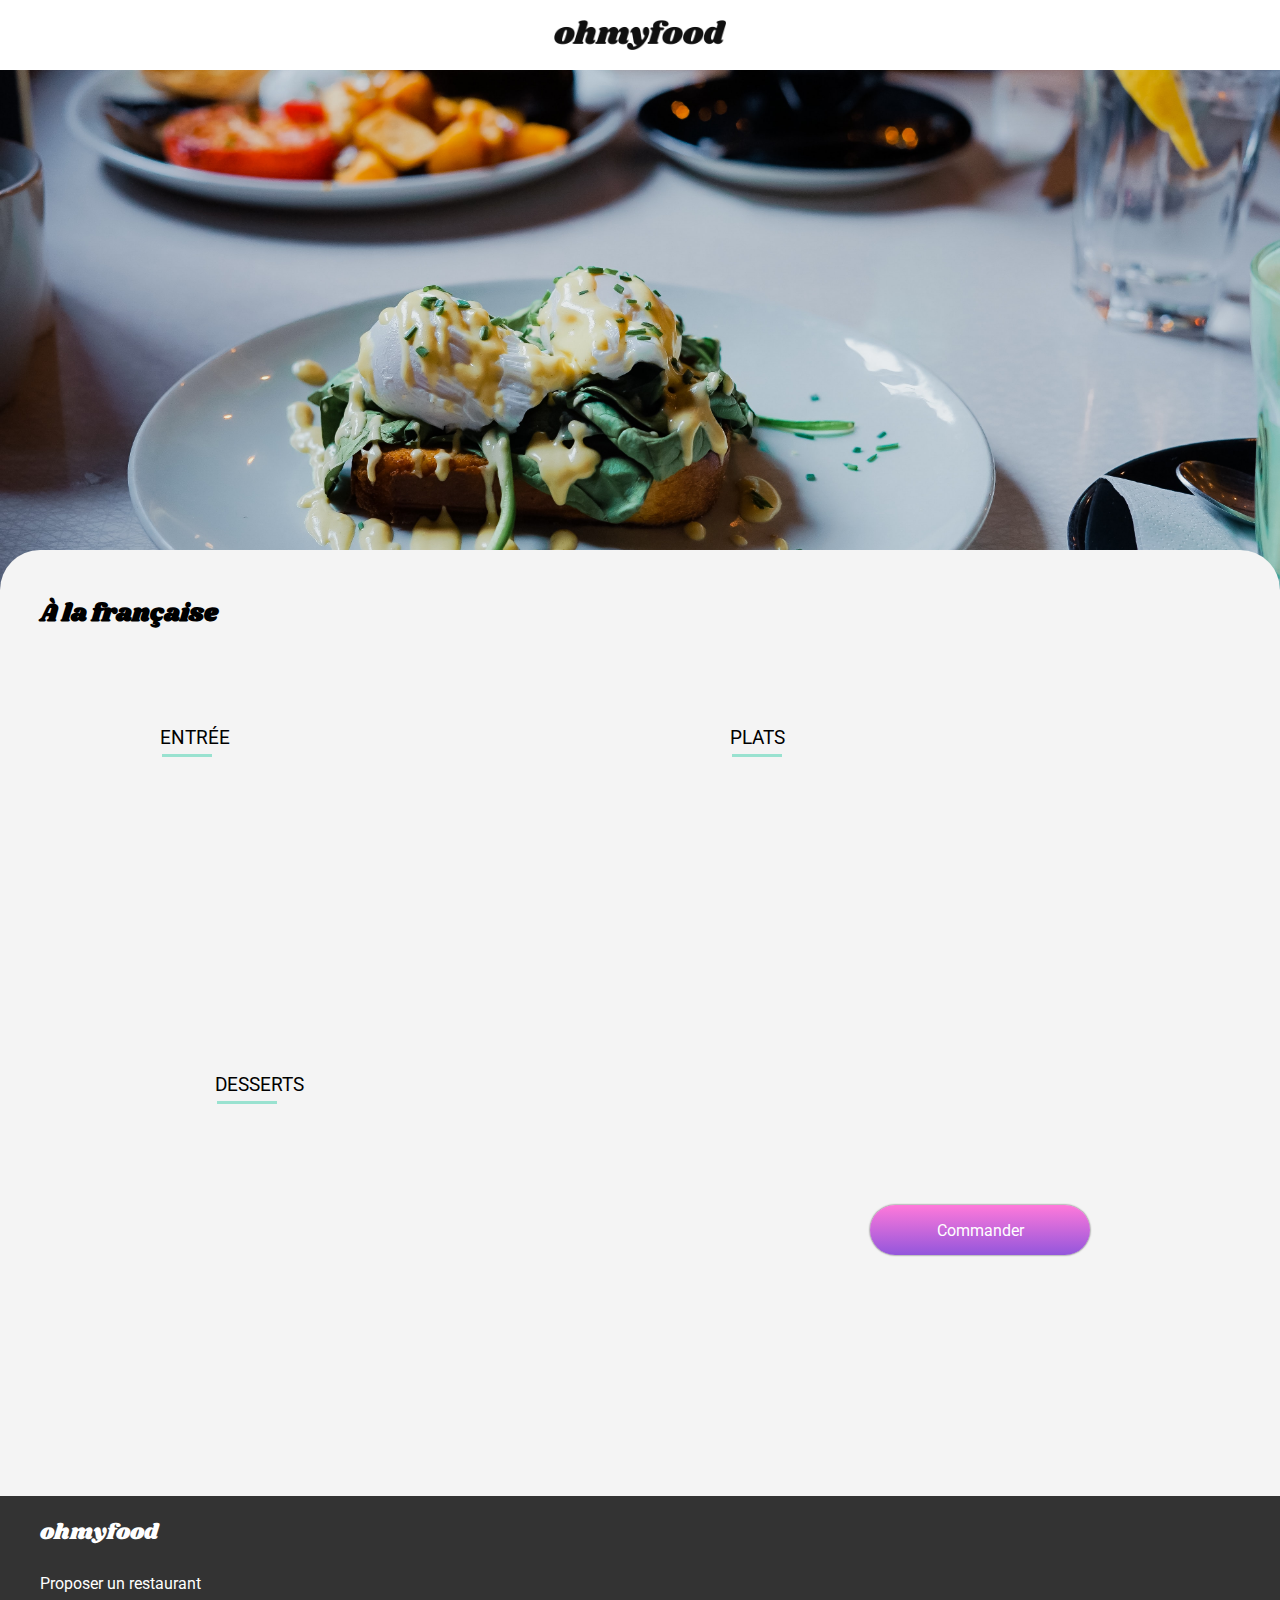
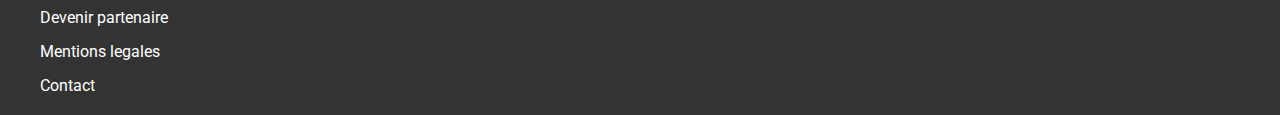
==== alafrancaise.html @ bbd04b43 "ajout  des dossiers" ====
<!DOCTYPE html>
<html lang="en">
<head>
    <meta charset="UTF-8">
    <meta http-equiv="X-UA-Compatible" content="IE=edge">
    <meta name="viewport" content="width=device-width, initial-scale=1.0">
    <title>A la francaise</title>
    <link
    rel="stylesheet"
    href="https://site-assets.fontawesome.com/releases/v6.1.1/css/all.css">
    <link rel="stylesheet" href="sass/style.css">

    <link rel="preconnect" href="https://fonts.googleapis.com">
    <link rel="preconnect" href="https://fonts.gstatic.com" crossorigin>
    <link href="https://fonts.googleapis.com/css2?family=Shrikhand&display=swap" rel="stylesheet">
    <link href="https://fonts.googleapis.com/css2?family=Roboto:wght@300;400;500&display=swap" rel="stylesheet">
</head>
<body>

    <header>

        <div class="back-logo">
            <div class="back">
                <a href="index.html">
                    <i class="fa-solid fa-arrow-left"></i>
                </a>
            </div>
            <div class="logo-menu1">
                <img src="images/logo/ohmyfood.png" alt="logo du site">
            </div>
        </div>
    </header>

    
    <main>
        
        <div class="image-table">
            <img src="images/restaurants/alafrancaise.jpg" alt="carte menu à la française">
        </div>
        <section class="gastronomie"> <!--Gde section-->
            
            <div class="titre-icone">
                <h2>À la française</h2>
                <div class="container-heart">
                    <i class="coeurvide fa-light fa-heart"></i>
                    <i class=" coeurplein fa-solid fa-heart heart"></i>
                </div>
            </div>
            <div class="gastronomie-carte">
                   <!--ENTREE-->
                    <div class="entrees">
                            <div class="titre-underline">
                                <h3>Entrée</h3></div>
                            <div class="entrees-choix valid slidtop">
                                <div class="description-detail">
                                    <h4>Tartare de poulpe acidulé</h4>
                                    <p>Au zests d'orange</p>
                                </div>
                                <div class="prix-check">
                                    <p class="prix">25€</p>
                                    <div class="check">
                                       <i class="fa-solid fa-circle-check check-rotation"></i>
                                    </div>
                                </div>
                            </div> 

                            <div class="entrees-choix valid slidtop">
                                <div class="description-detail">
                                    <h4>Velouté de légumes d'antan</h4>
                                    <p>Carotte, panais, topinambour</p>
                                </div>
                                <div class="prix-check">
                                    <p class="prix">35€</p>
                                    <div class="check">
                                       <i class="fa-solid fa-circle-check check-rotation"></i>
                                    </div>
                                </div>
                            </div> 
        
                            <div class="entrees-choix valid slidtop">
                                <div class="description-detail">
                                    <h4>Soupe à l'oignon</h4>
                                    <p>Revisitée</p>
                                </div>
                                <div class="prix-check">
                                    <p class="prix">20€</p>
                                    <div class="check">
                                       <i class="fa-solid fa-circle-check check-rotation"></i>
                                    </div>
                                </div>
                            </div> 
                        </div>

                    <div class="plats">
                                <div class="titre-underline">
                                <h3>Plats</h3></div>
                                <div class="plats-choix valid slidtop1">
                                    <div class="description-detail">
                                        <h4>Coquilles Saint-Jacques</h4>
                                        <p>Accomppagnées d'une purée de panais</p>
                                    </div>
                                    <div class="prix-check">
                                        <p class="prix">40€</p>
                                        <div class="check">
                                           <i class="fa-solid fa-circle-check check-rotation"></i>
                                        </div>
                                    </div>
                                </div> 

                                <div class="plats-choix valid slidtop1">
                                    <div class="description-detail">
                                        <h4>Magret de canard</h4>
                                        <p>Et parmentier de pommes de terre</p>
                                    </div>
                                    <div class="prix-check">
                                        <p class="prix">35€</p>
                                        <div class="check">
                                           <i class="fa-solid fa-circle-check check-rotation"></i>
                                        </div>
                                    </div>
                                </div> 

                                <div class="plats-choix valid slidtop1">
                                    <div class="description-detail">
                                        <h4>Pigeonneau d'Ile-et-Vilaine</h4>
                                        <p>Sur son lit de gnocchis aux légumes</p>
                                    </div>
                                    <div class="prix-check">
                                        <p class="prix">44€</p>
                                        <div class="check">
                                           <i class="fa-solid fa-circle-check check-rotation"></i>
                                        </div>
                                    </div>
                                </div>
                            </div>

                <div class="desserts ">
                                <div class="titre-underline3">
                                <h3>Desserts</h3></div>
                                <div class="desserts-choix valid slidtop2">
                                    <div class="description-detail">
                                        <h4>Pétales de violettes glacés</h4>
                                        <p>Et purée de noisettes</p>
                                    </div>
                                    <div class="prix-check">
                                        <p class="prix">18€</p>
                                        <div class="check">
                                           <i class="fa-solid fa-circle-check check-rotation"></i>
                                        </div>
                                    </div>
                                </div> 

                     <div class="desserts-choix valid slidtop2">
                                <div class="description-detail">
                                    <h4>Fondant au chocolat</h4>
                                    <p>Revisité</p>
                                </div>
                                <div class="prix-check">
                                    <p class="prix">22€</p>
                                    <div class="check">
                                       <i class="fa-solid fa-circle-check check-rotation"></i>
                                    </div>
                                </div>
                            </div> 

                            <div class="desserts-choix valid slidtop2">
                                <div class="description-detail">
                                    <h4>Millefeuille croustillant</h4>
                                    <p>Myrtilles et pâte d'amande</p>
                                </div>
                                <div class="prix-check">
                                    <p class="prix">23€</p>
                                    <div class="check">
                                       <i class="fa-solid fa-circle-check check-rotation"></i>
                                    </div>
                                </div>
                            </div> 
                     </div>
                     <div class="container-btn">
                         <button type="button">Commander</button>
                     </div>
            </div>
        </section>
</main>

    <footer>
        <div class="ohmyfood">
            <h2>ohmyfood</h2>
            <ul>
                <li><i class="fa-solid fa-utensils"></i>
                <a href="#">Proposer un restaurant</a></li>
                <li><i class="fa-solid fa-handshake-angle"></i>
                <a href="#">Devenir partenaire</a></li>
                <li><a href="#">Mentions legales</a></li>
                <li><a href="mailto:brahimac95@gmail.com">Contact</a></li>
            </ul>

        </div>
    </footer>
</body>
</html>
---- sass/style.css ----
/*Reset */
* {
  -webkit-box-sizing: border-box;
          box-sizing: border-box;
}

html, body, ul, li, h1, h2, h3, h4, p, img {
  margin: 0;
  padding: 0;
}

body {
  font-family: 'Roboto';
  font-size: 16px;
  margin: 0 auto;
}

h2 {
  font-size: 22px;
  font-family: 'Shrikhand';
}

p {
  font-family: 'Roboto', sans-serif;
}

img {
  display: block;
}

a {
  color: black;
  text-decoration: none;
}

ul {
  list-style-type: none;
}

@-webkit-keyframes apparition-menu {
  from {
    opacity: 0;
  }
  to {
    opacity: 1;
    -webkit-transform: none;
            transform: none;
  }
}

@keyframes apparition-menu {
  from {
    opacity: 0;
  }
  to {
    opacity: 1;
    -webkit-transform: none;
            transform: none;
  }
}

button {
  font-family: 'Roboto';
  cursor: pointer;
  background: -webkit-gradient(linear, left top, left bottom, from(#ff79da), to(#9356dc));
  background: linear-gradient(to bottom, #ff79da, #9356dc);
  -webkit-box-shadow: 0 0 2px #333;
          box-shadow: 0 0 2px #333;
  color: white;
  font-size: 16px;
  height: 50px;
  width: 220px;
  border-radius: 25px;
  border-style: none;
  overflow: hidden;
  margin-top: 15px;
}

button:hover {
  -webkit-box-shadow: #333 0 0 10px;
          box-shadow: #333 0 0 10px;
  opacity: 0.9;
  -webkit-transform: scale(1.02);
          transform: scale(1.02);
}

/*====LOADER===*/
.loader-container {
  display: -webkit-box;
  display: -ms-flexbox;
  display: flex;
  -webkit-box-pack: center;
      -ms-flex-pack: center;
          justify-content: center;
  -webkit-box-align: center;
      -ms-flex-align: center;
          align-items: center;
  position: fixed;
  background: #202020;
  inset: 0;
  height: 100vh;
  z-index: 100;
  opacity: 0.95;
  -webkit-animation: disappear 3s forwards;
          animation: disappear 3s forwards;
  -webkit-transform-origin: top;
          transform-origin: top;
}

.loading-spinner {
  display: block;
  position: relative;
  width: 250px;
  height: 250px;
  border-radius: 50%;
  border: 7px solid transparent;
  border-top-color: #9356DC;
  -webkit-animation: spin 2s linear infinite;
          animation: spin 2s linear infinite;
}

.loading-spinner::before, .loading-spinner::after {
  content: "";
  position: absolute;
  border-radius: 50%;
  border: 7px solid transparent;
}

.loading-spinner::before {
  top: 10px;
  left: 10px;
  right: 10px;
  bottom: 10px;
  border-top-color: #FF79DA;
  -webkit-animation: spin 1.5s linear infinite;
          animation: spin 1.5s linear infinite;
}

.loading-spinner::after {
  top: 25px;
  left: 25px;
  right: 25px;
  bottom: 25px;
  border-top-color: #99E2D0;
  -webkit-animation: spin 1.2s linear infinite;
          animation: spin 1.2s linear infinite;
}

/*====ANIMATION====*/
@-webkit-keyframes spin {
  0% {
    -webkit-transform: rotate(0deg);
            transform: rotate(0deg);
  }
  100% {
    -webkit-transform: rotate(360deg);
            transform: rotate(360deg);
  }
}
@keyframes spin {
  0% {
    -webkit-transform: rotate(0deg);
            transform: rotate(0deg);
  }
  100% {
    -webkit-transform: rotate(360deg);
            transform: rotate(360deg);
  }
}

@-webkit-keyframes disappear {
  from {
    -webkit-transform: scale(1);
            transform: scale(1);
  }
  to {
    visibility: hidden;
  }
}

@keyframes disappear {
  from {
    -webkit-transform: scale(1);
            transform: scale(1);
  }
  to {
    visibility: hidden;
  }
}

/*====CARD RESTO===*/
.restaurants {
  background: #f6f6f6;
  padding-top: 20px;
}

.restaurants a {
  text-decoration: none;
  color: black;
}

.restaurants .titre {
  margin: 20px 30px;
  font-size: 20px;
}

.restaurants .card-container {
  display: -webkit-box;
  display: -ms-flexbox;
  display: flex;
  -webkit-box-align: center;
      -ms-flex-align: center;
          align-items: center;
  -webkit-box-pack: space-evenly;
      -ms-flex-pack: space-evenly;
          justify-content: space-evenly;
  -ms-flex-flow: wrap;
      flex-flow: wrap;
  margin: 0 20px;
}

.card {
  position: relative;
  margin: 20px 0 20px 0;
  width: 530px;
  height: 290px;
  margin-top: 20px;
  -webkit-box-shadow: #333 0 0 15px;
          box-shadow: #333 0 0 15px;
  border-radius: 15px;
  background: white;
  -webkit-transition: -webkit-transform 0.6s cubic-bezier(0.18, 0.9, 0.58, 1);
  transition: -webkit-transform 0.6s cubic-bezier(0.18, 0.9, 0.58, 1);
  transition: transform 0.6s cubic-bezier(0.18, 0.9, 0.58, 1);
  transition: transform 0.6s cubic-bezier(0.18, 0.9, 0.58, 1), -webkit-transform 0.6s cubic-bezier(0.18, 0.9, 0.58, 1);
}

.card .card-image img {
  display: -webkit-box;
  display: -ms-flexbox;
  display: flex;
  -webkit-box-pack: center;
      -ms-flex-pack: center;
          justify-content: center;
  height: 190px;
  width: 100%;
  border-radius: 15px 15px 0 0;
  -o-object-fit: cover;
     object-fit: cover;
}

.card:hover {
  -webkit-transform: perspective(900px) rotateX(9deg) translateY(-6px) scale(1.02);
          transform: perspective(900px) rotateX(9deg) translateY(-6px) scale(1.02);
}

/*.card-left{
    transition: .5s;
    
    &:hover{
        transform-origin:center;
        transform:perspective(800px) rotateY(20deg);
    }
 
}*/
/*.card-right{
   transition: .3s cubic-bezier(0.18, 0.9, 0.58, 1);
   //will-change: transform;
   
    
    &:hover{
        transform: perspective(800px) rotateX(9deg) translateY(-6px);
        transform-origin:center;
      //transform: rotateX(9deg) //translateY(-6px) rotateX(9deg)//perspective(800px)  //rotateY(-20deg);
    }
}*/
.card-image--new {
  position: relative;
}

.card-image--new::after {
  width: 100px;
  height: 40px;
  content: "Nouveau";
  position: absolute;
  top: 15px;
  right: 15px;
  background: #99E2D0;
  color: #169777;
  display: -webkit-box;
  display: -ms-flexbox;
  display: flex;
  -webkit-box-pack: center;
      -ms-flex-pack: center;
          justify-content: center;
  -webkit-box-align: center;
      -ms-flex-align: center;
          align-items: center;
  border-radius: 3px;
  font-weight: 500;
}

.card-description {
  position: relative;
  font-size: 18px;
  margin: 20px 20px;
}

.card-description p {
  margin-top: 8px;
}

.container-heart {
  position: relative;
  font-size: 30px;
  cursor: pointer;
}

.container-heart i {
  position: absolute;
  right: 0;
  bottom: 18px;
}

.container-heart .coeurvide {
  opacity: 1;
}

.container-heart .coeurvide:hover {
  opacity: 0;
}

.container-heart .coeurplein {
  color: transparent;
  opacity: 0;
  background: -webkit-gradient(linear, left bottom, left top, from(#ff79da), to(#9356dc));
  background: linear-gradient(to top, #ff79da, #9356dc);
  background-clip: text;
  -webkit-background-clip: text;
  overflow: hidden;
  -webkit-transition: opacity .3s;
  transition: opacity .3s;
}

.container-heart .coeurplein:hover {
  opacity: 1;
  -webkit-animation: heartanimation .4s linear both;
          animation: heartanimation .4s linear both;
  overflow: hidden;
}

/*====ANIMATION====*/
@-webkit-keyframes heartanimation {
  0% {
    opacity: 0.25;
  }
  25% {
    opacity: 0.33;
    -webkit-transform: translateX(1.1);
  }
  50% {
    opacity: 0.5;
  }
  100% {
    opacity: 1;
  }
}
@keyframes heartanimation {
  0% {
    opacity: 0.25;
  }
  25% {
    opacity: 0.33;
    -webkit-transform: translateX(1.1);
  }
  50% {
    opacity: 0.5;
  }
  100% {
    opacity: 1;
  }
}

/*====MENUS DES RESTAURANTS====*/
.image-table {
  display: block;
}

.image-table img {
  z-index: 1;
  width: 100%;
  -o-object-fit: cover;
     object-fit: cover;
  min-height: 286px;
  height: 60vh;
  display: -webkit-box;
  display: -ms-flexbox;
  display: flex;
}

@media screen and (max-width: 900px) {
  main .image-table img {
    height: 250px;
  }
  main .gastronomie-carte {
    padding: 0 61px;
  }
}

@media all and (max-width: 768px) {
  main .image-table img {
    height: 290px;
  }
  main .titre-icone h2 {
    font-size: 22px;
  }
  main .titre-icone .container-heart {
    margin: -15px -10px;
  }
  main .gastronomie-carte {
    padding: 0;
  }
  main .gastronomie-carte h3 {
    margin-left: 5px;
  }
  main .entrees-choix, main .plats-choix, main .desserts-choix {
    width: 360px;
    margin-left: -5px;
    margin-right: 0;
  }
}

.gastronomie {
  position: relative;
  margin-top: -60px;
  border-radius: 40px 40px 0 0;
  background-color: #f4f4f4;
  padding: 30px 20px;
}

.gastronomie .titre-icone {
  position: relative;
  display: -webkit-box;
  display: -ms-flexbox;
  display: flex;
  -webkit-box-pack: justify;
      -ms-flex-pack: justify;
          justify-content: space-between;
  margin: 15px 20px;
}

.gastronomie .titre-icone h2 {
  font-size: 25px;
}

.gastronomie-carte {
  position: relative;
  display: -webkit-box;
  display: -ms-flexbox;
  display: flex;
  -ms-flex-pack: distribute;
      justify-content: space-around;
  -ms-flex-wrap: wrap;
      flex-wrap: wrap;
  margin: 20px 0;
  padding: 50px 50px;
  flex-wrap: wrap;
}

.gastronomie-carte h3 {
  position: relative;
  margin: 25px 0 0 25px;
  text-transform: uppercase;
  font-weight: 400;
}

.gastronomie-carte .titre-underline ::after {
  display: block;
  content: "";
  height: 3px;
  width: 50px;
  background-color: #99E2D0;
  position: absolute;
  bottom: 10px;
  left: 2px;
  top: 27px;
}

.titre-underline3 ::after {
  display: block;
  content: "";
  height: 3px;
  width: 60px;
  background-color: #99E2D0;
  position: absolute;
  bottom: 10px;
  left: 2px;
  top: 27px;
}

.entrees-choix, .plats-choix, .desserts-choix {
  height: auto;
  position: relative;
  width: 400px;
  height: 80px;
  padding: 10px;
  border-radius: 20px;
  -webkit-box-shadow: 0 5px 8px #c1c1c1;
          box-shadow: 0 5px 8px #c1c1c1;
  background-color: #fff;
  margin: 15px 20px;
  -webkit-transition: -webkit-transform .3s ease;
  transition: -webkit-transform .3s ease;
  transition: transform .3s ease;
  transition: transform .3s ease, -webkit-transform .3s ease;
  cursor: pointer;
  overflow: hidden;
}

.entrees-choix .description-detail h4, .plats-choix .description-detail h4, .desserts-choix .description-detail h4 {
  white-space: nowrap;
  text-overflow: ellipsis;
  overflow: hidden;
  z-index: 100;
  font-size: 19px;
}

.entrees-choix .description-detail p, .plats-choix .description-detail p, .desserts-choix .description-detail p {
  white-space: nowrap;
  text-overflow: ellipsis;
  overflow: hidden;
  font-size: 15px;
  margin-top: 10px;
  z-index: 200;
}

.entrees-choix .prix-check, .plats-choix .prix-check, .desserts-choix .prix-check {
  display: -webkit-box;
  display: -ms-flexbox;
  display: flex;
  -webkit-box-pack: justify;
      -ms-flex-pack: justify;
          justify-content: space-between;
  height: 100%;
  margin: -20px -10px 20px 0;
}

.entrees-choix .prix-check .prix, .plats-choix .prix-check .prix, .desserts-choix .prix-check .prix {
  margin: 0 20px 10px 50px;
  display: -webkit-box;
  display: -ms-flexbox;
  display: flex;
  text-align: end;
  margin-left: auto;
  margin-right: 10px;
  font-weight: bolder;
}

.entrees-choix .prix-check .check, .plats-choix .prix-check .check, .desserts-choix .prix-check .check {
  height: 80px;
  width: 80px;
  background-color: #99E2D0;
  display: -webkit-box;
  display: -ms-flexbox;
  display: flex;
  -webkit-box-pack: center;
      -ms-flex-pack: center;
          justify-content: center;
  -webkit-box-align: center;
      -ms-flex-align: center;
          align-items: center;
  border-radius: 0 13px 13px 0;
  margin-right: -80px;
  margin-top: -41px;
  -webkit-transition: .3s;
  transition: .3s;
  font-size: 30px;
  color: white;
  font-weight: bold;
  transition: .3s;
}

.container-btn {
  display: -webkit-box;
  display: -ms-flexbox;
  display: flex;
  -webkit-box-pack: center;
      -ms-flex-pack: center;
          justify-content: center;
  -webkit-box-align: center;
      -ms-flex-align: center;
          align-items: center;
  margin: 40px 0;
}

/*====Animations*/
.slidtop {
  /* Apparition des plats par groupe */
  opacity: 0;
  -webkit-transform: translateY(-20px);
          transform: translateY(-20px);
  -webkit-animation: apparition-menu 0.8s 0.3s ease-out forwards;
          animation: apparition-menu 0.8s 0.3s ease-out forwards;
}

.slidtop1 {
  opacity: 0;
  -webkit-transform: translateY(-20px);
          transform: translateY(-20px);
  -webkit-animation: apparition-menu 0.8s 0.5s ease-out forwards;
          animation: apparition-menu 0.8s 0.5s ease-out forwards;
}

.slidtop2 {
  opacity: 0;
  -webkit-transform: translateY(-20px);
          transform: translateY(-20px);
  -webkit-animation: apparition-menu 0.8s 0.6s ease-out forwards;
          animation: apparition-menu 0.8s 0.6s ease-out forwards;
}

.entrees-choix:hover, .plats-choix:hover, .desserts-choix:hover {
  -webkit-transition: .3s ease-in-out;
  transition: .3s ease-in-out;
}

.entrees-choix:hover .description-detail, .plats-choix:hover .description-detail, .desserts-choix:hover .description-detail {
  width: 60%;
  z-index: 100;
}

.entrees-choix:hover .prix-check, .plats-choix:hover .prix-check, .desserts-choix:hover .prix-check {
  z-index: 10;
  margin-right: 0;
  animation: check-move 0.5s cubic-bezier(0.25, 0.46, 0.45, 0.94) both;
  -webkit-animation: check-move 0.5s cubic-bezier(0.25, 0.46, 0.45, 0.94) both;
}

.entrees-choix:hover .prix-check .check-rotation, .plats-choix:hover .prix-check .check-rotation, .desserts-choix:hover .prix-check .check-rotation {
  animation: rotation-icone .5s ease-in-out;
  -webkit-animation: rotation-icone .5s ease-in-out;
}

/*===ANIMATIONS===*/
@-webkit-keyframes check-move {
  from {
    -webkit-transform: translateX(0);
            transform: translateX(0);
  }
  to {
    opacity: 1;
    transform: translateX(-70px);
    -webkit-transform: translateX(-70px);
  }
}
@keyframes check-move {
  from {
    -webkit-transform: translateX(0);
            transform: translateX(0);
  }
  to {
    opacity: 1;
    transform: translateX(-70px);
    -webkit-transform: translateX(-70px);
  }
}

@-webkit-keyframes rotation-icone {
  100% {
    transform: rotate(360deg);
    -webkit-transform: rotate(360deg);
  }
}

@keyframes rotation-icone {
  100% {
    transform: rotate(360deg);
    -webkit-transform: rotate(360deg);
  }
}

/*===LOGO FLECHE BACK===*/
.back-logo {
  position: relative;
}

.logo-menu1 {
  display: -webkit-box;
  display: -ms-flexbox;
  display: flex;
  -webkit-box-pack: center;
      -ms-flex-pack: center;
          justify-content: center;
  -webkit-box-align: center;
      -ms-flex-align: center;
          align-items: center;
  padding: 20px;
}

.logo-menu1 img {
  height: 30px;
}

.back {
  /* boutton retour */
  position: absolute;
  bottom: 0;
  top: 0;
  left: 20px;
  display: -webkit-box;
  display: -ms-flexbox;
  display: flex;
  -webkit-box-align: center;
      -ms-flex-align: center;
          align-items: center;
  -webkit-box-pack: center;
      -ms-flex-pack: center;
          justify-content: center;
  font-size: 30px;
  font-weight: bold;
}

.back a {
  text-decoration: none;
  color: black;
  font-weight: bolder;
}

.back a:hover {
  color: #9356DC;
}

/*====FOOTER====*/
.ohmyfood {
  display: -webkit-box;
  display: -ms-flexbox;
  display: flex;
  -webkit-box-orient: vertical;
  -webkit-box-direction: normal;
      -ms-flex-direction: column;
          flex-direction: column;
  -webkit-box-pack: center;
      -ms-flex-pack: center;
          justify-content: center;
  background: #333;
  padding-top: 10px;
  padding-bottom: 20px;
}

.ohmyfood h2 {
  color: white;
  margin: 10px 40px;
  font-weight: normal;
}

.ohmyfood ul a, .ohmyfood li {
  text-decoration: none;
  color: white;
  margin-left: 10px;
  list-style: none;
  margin-top: 15px;
}

.ohmyfood ul a a:hover, .ohmyfood li a:hover {
  color: #FF79DA;
}

.ohmyfood li {
  margin-left: 30px;
}

/*====LOGO INPUT====*/
.header-logo {
  display: -webkit-box;
  display: -ms-flexbox;
  display: flex;
  -webkit-box-pack: center;
      -ms-flex-pack: center;
          justify-content: center;
  -webkit-box-align: center;
      -ms-flex-align: center;
          align-items: center;
  margin: 20px;
}

.header-logo img {
  height: 30px;
  background: white;
}

.header-icone-input {
  display: -webkit-box;
  display: -ms-flexbox;
  display: flex;
  -webkit-box-pack: center;
      -ms-flex-pack: center;
          justify-content: center;
  -webkit-box-align: center;
      -ms-flex-align: center;
          align-items: center;
  background: #dbd9d9e7;
  height: 60px;
  -webkit-box-shadow: inset 0 1px 2px 0;
          box-shadow: inset 0 1px 2px 0;
}

.header-icone-input i {
  margin-right: 10px;
}

.header-icone-input input {
  border: none;
  background: transparent;
  font-size: 15px;
  margin-right: -60px;
  font-weight: bolder;
}

/*====PRESNETATION===*/
.presentation {
  padding: 20px 20px;
  -webkit-box-orient: vertical;
  -webkit-box-direction: normal;
      -ms-flex-flow: column wrap;
          flex-flow: column wrap;
  background: #f2f2f2;
  -ms-flex-direction: column;
      flex-direction: column;
  gap: 10px 20px;
  text-align: center;
}

.presentation p {
  margin-top: 5px;
}

.presentation h2 {
  font-family: 'Roboto';
}

@media all and (max-width: 900px) {
  .fonctionnement {
    display: -webkit-box;
    display: -ms-flexbox;
    display: flex;
    -webkit-box-pack: center;
        -ms-flex-pack: center;
            justify-content: center;
    -webkit-box-align: center;
        -ms-flex-align: center;
            align-items: center;
    -webkit-box-orient: vertical;
    -webkit-box-direction: normal;
        -ms-flex-flow: column wrap;
            flex-flow: column wrap;
  }
  .fonctionnement .icones-fonctionnements {
    -webkit-box-pack: center;
        -ms-flex-pack: center;
            justify-content: center;
    -webkit-box-align: center;
        -ms-flex-align: center;
            align-items: center;
  }
}

/*=====VERSION TABLETTE=====*/
@media all and (max-width: 768px) {
  /* =====MOBILE=====*/
  .fonctionnement h3 {
    margin-left: -150px;
    margin-bottom: 20px;
  }
}

.fonctionnement {
  display: -webkit-box;
  display: -ms-flexbox;
  display: flex;
  -webkit-box-pack: center;
      -ms-flex-pack: center;
          justify-content: center;
  -webkit-box-align: center;
      -ms-flex-align: center;
          align-items: center;
  margin: 20px 0;
  font-weight: bold;
}

.fonctionnement h3 {
  font-size: 22px;
  margin-top: 10px;
}

/*.fonctionnement h2 {
   //margin: 10px 0;
}*/
.fonctionnement .icones-fonctionnements {
  display: -webkit-box;
  display: -ms-flexbox;
  display: flex;
  -webkit-box-pack: space-evenly;
      -ms-flex-pack: space-evenly;
          justify-content: space-evenly;
  -webkit-box-align: center;
      -ms-flex-align: center;
          align-items: center;
  -ms-flex-wrap: wrap;
      flex-wrap: wrap;
}

.fonctionnement .icones-fonctionnements .icone-fonctionnement {
  position: relative;
  cursor: pointer;
  display: -webkit-box;
  display: -ms-flexbox;
  display: flex;
  -webkit-box-pack: center;
      -ms-flex-pack: center;
          justify-content: center;
  -webkit-box-align: center;
      -ms-flex-align: center;
          align-items: center;
  height: 70px;
  width: 320px;
  -webkit-box-shadow: #d7d7d7 0 0 12px;
          box-shadow: #d7d7d7 0 0 12px;
  background: #f3f3f3b9;
  border-radius: 15px;
  margin: 20px 20px;
}

.fonctionnement .icones-fonctionnements .icone-fonctionnement:hover {
  background: #9256dc59;
  -webkit-box-shadow: #333 0 0 10px;
          box-shadow: #333 0 0 10px;
  -webkit-transform: scale(1.02);
          transform: scale(1.02);
  -webkit-transition: .2s;
  transition: .2s;
}

.icones-fonctionnements .fonction {
  margin-left: 5px;
  padding: 10px 30px;
}

.icone-fonctionnement .points {
  margin-right: 2px;
}

.icone-fonctionnement .store {
  color: #9356DC;
}

.choisissez::after {
  font-weight: normal;
  content: "1";
  position: absolute;
  display: -webkit-box;
  display: -ms-flexbox;
  display: flex;
  -webkit-box-pack: center;
      -ms-flex-pack: center;
          justify-content: center;
  -webkit-box-align: center;
      -ms-flex-align: center;
          align-items: center;
  left: -10px;
  top: 25px;
  background: #9356DC;
  color: white;
  height: 22px;
  width: 22px;
  border-radius: 30px;
}

.composez::after {
  font-weight: normal;
  content: "2";
  position: absolute;
  display: -webkit-box;
  display: -ms-flexbox;
  display: flex;
  -webkit-box-pack: center;
      -ms-flex-pack: center;
          justify-content: center;
  -webkit-box-align: center;
      -ms-flex-align: center;
          align-items: center;
  left: -10px;
  top: 25px;
  bottom: 0;
  background: #9356DC;
  color: white;
  height: 22px;
  width: 22px;
  border-radius: 30px;
}

.degustez::after {
  font-weight: normal;
  content: "3";
  position: absolute;
  display: -webkit-box;
  display: -ms-flexbox;
  display: flex;
  -webkit-box-pack: center;
      -ms-flex-pack: center;
          justify-content: center;
  -webkit-box-align: center;
      -ms-flex-align: center;
          align-items: center;
  left: -10px;
  top: 25px;
  bottom: 0;
  background: #9356DC;
  color: white;
  height: 22px;
  width: 22px;
  border-radius: 30px;
}
/*# sourceMappingURL=style.css.map */
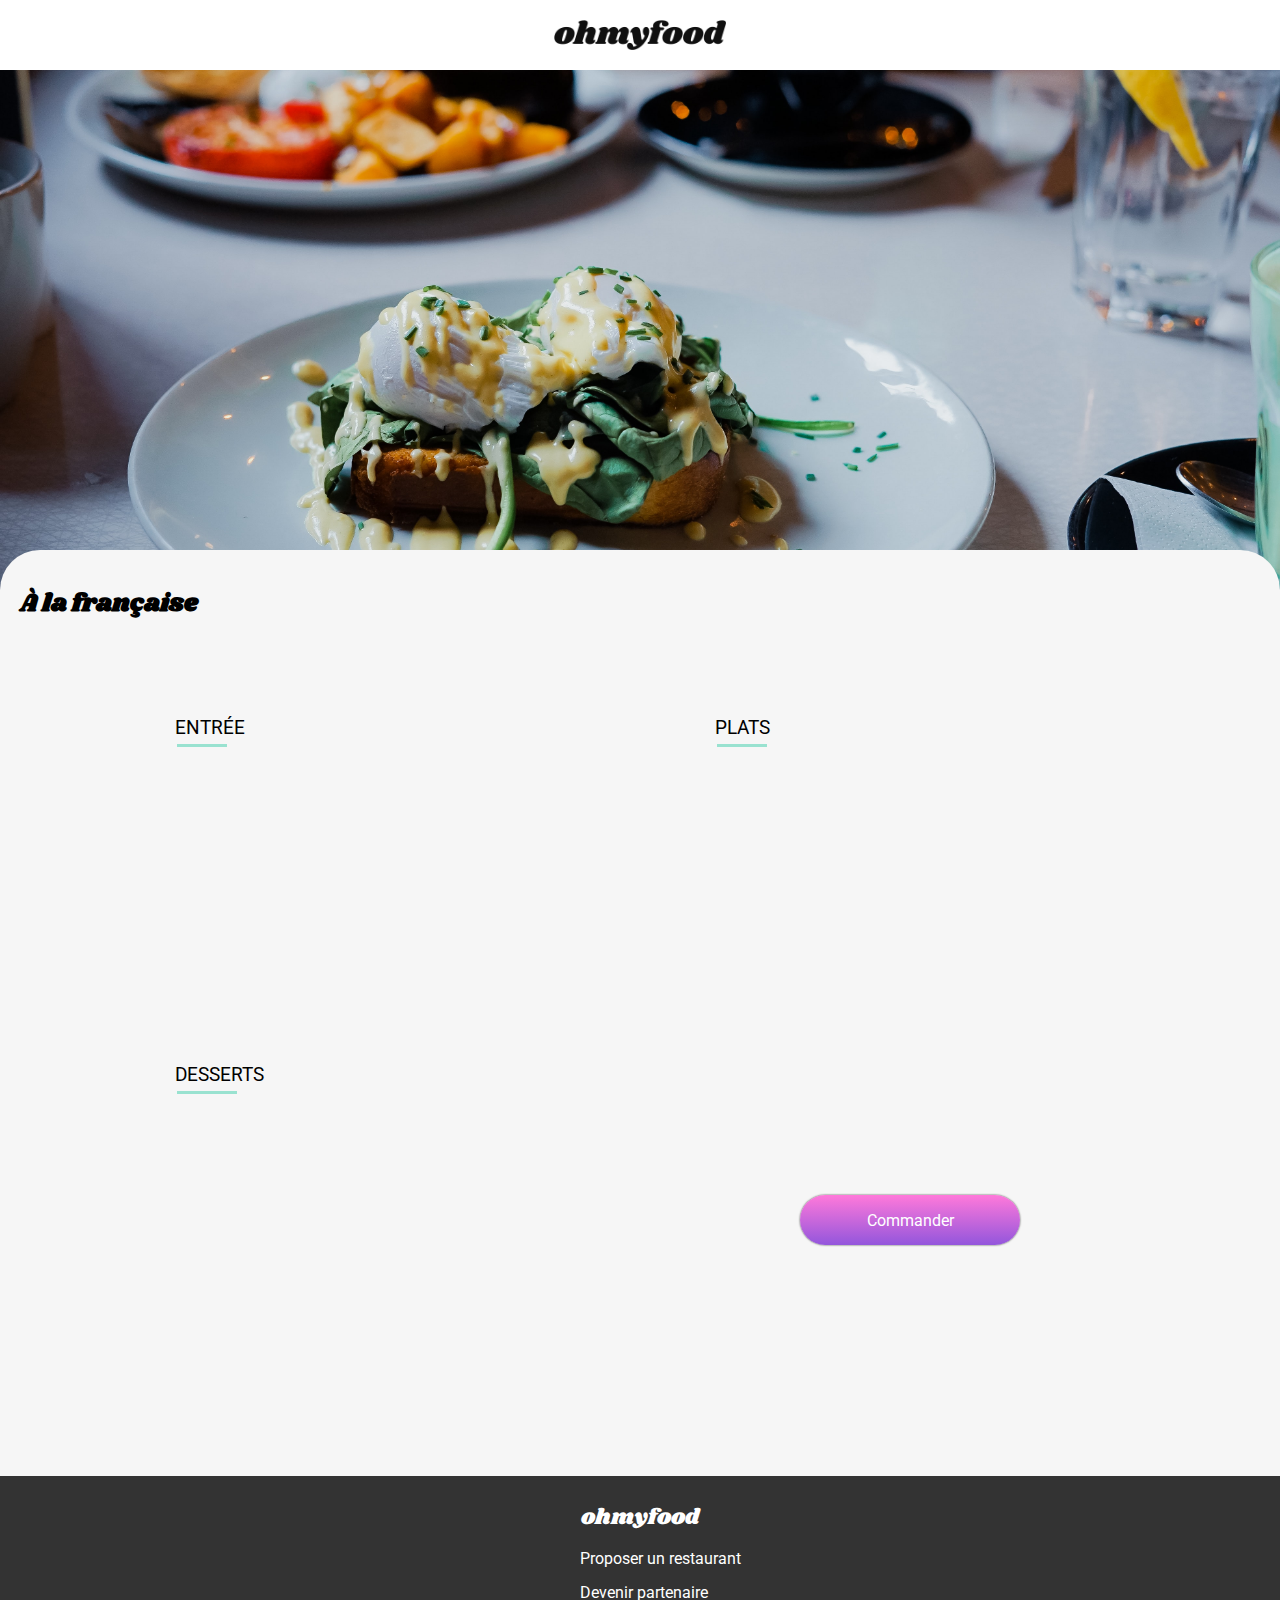
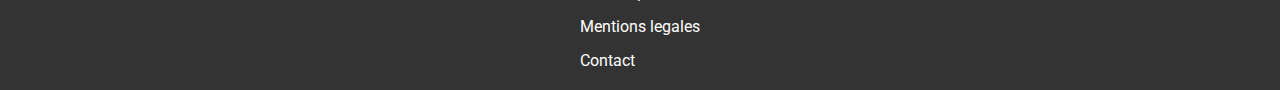
==== commit 3da6d9e0: "modification du title" ====
--- a/alafrancaise.html
+++ b/alafrancaise.html
@@ -4,7 +4,7 @@
     <meta charset="UTF-8">
     <meta http-equiv="X-UA-Compatible" content="IE=edge">
     <meta name="viewport" content="width=device-width, initial-scale=1.0">
-    <title>A la francaise</title>
+    <title>À la francaise</title>
     <link
     rel="stylesheet"
     href="https://site-assets.fontawesome.com/releases/v6.1.1/css/all.css">
--- a/sass/style.css
+++ b/sass/style.css
@@ -10,9 +10,9 @@
 }
 
 body {
+  max-width: 1600px;
   font-family: 'Roboto';
   font-size: 16px;
-  margin: 0 auto;
 }
 
 h2 {
@@ -190,6 +190,7 @@
 
 /*====CARD RESTO===*/
 .restaurants {
+  width: 100%;
   background: #f6f6f6;
   padding-top: 20px;
 }
@@ -201,7 +202,7 @@
 
 .restaurants .titre {
   margin: 20px 30px;
-  font-size: 20px;
+  font-size: 22px;
 }
 
 .restaurants .card-container {
@@ -216,7 +217,7 @@
           justify-content: space-evenly;
   -ms-flex-flow: wrap;
       flex-flow: wrap;
-  margin: 0 20px;
+  margin: 0;
 }
 
 .card {
@@ -254,26 +255,6 @@
           transform: perspective(900px) rotateX(9deg) translateY(-6px) scale(1.02);
 }
 
-/*.card-left{
-    transition: .5s;
-    
-    &:hover{
-        transform-origin:center;
-        transform:perspective(800px) rotateY(20deg);
-    }
- 
-}*/
-/*.card-right{
-   transition: .3s cubic-bezier(0.18, 0.9, 0.58, 1);
-   //will-change: transform;
-   
-    
-    &:hover{
-        transform: perspective(800px) rotateX(9deg) translateY(-6px);
-        transform-origin:center;
-      //transform: rotateX(9deg) //translateY(-6px) rotateX(9deg)//perspective(800px)  //rotateY(-20deg);
-    }
-}*/
 .card-image--new {
   position: relative;
 }
@@ -398,24 +379,32 @@
   display: flex;
 }
 
-@media screen and (max-width: 900px) {
+@media screen and (max-width: 992px) {
+  /*====VERSION TABLETTE====*/
   main .image-table img {
     height: 250px;
   }
-  main .gastronomie-carte {
-    padding: 0 61px;
-  }
-}
-
-@media all and (max-width: 768px) {
+  main .titre-icone .container-heart {
+    margin: -12px 0;
+  }
+  main .gastronomie-carte .container-btn {
+    margin: 30px 110px;
+  }
+}
+
+@media screen and (max-width: 767px) {
+  /*====VERSION MOBILE====*/
   main .image-table img {
     height: 290px;
   }
+  main .titre-icone {
+    margin: -20px 20px;
+  }
   main .titre-icone h2 {
-    font-size: 22px;
+    font-size: 12px;
   }
   main .titre-icone .container-heart {
-    margin: -15px -10px;
+    margin: -15px -5px;
   }
   main .gastronomie-carte {
     padding: 0;
@@ -427,15 +416,21 @@
     width: 360px;
     margin-left: -5px;
     margin-right: 0;
+    font-size: 15px;
+  }
+  main .entrees-choix .description-detail h4, main .entrees-choix p, main .plats-choix .description-detail h4, main .plats-choix p, main .desserts-choix .description-detail h4, main .desserts-choix p {
+    font-size: 16px;
   }
 }
 
 .gastronomie {
   position: relative;
+  width: 100%;
   margin-top: -60px;
+  z-index: 10;
   border-radius: 40px 40px 0 0;
-  background-color: #f4f4f4;
-  padding: 30px 20px;
+  background-color: #f6f6f6;
+  padding: 20px 0;
 }
 
 .gastronomie .titre-icone {
@@ -458,8 +453,9 @@
   display: -webkit-box;
   display: -ms-flexbox;
   display: flex;
-  -ms-flex-pack: distribute;
-      justify-content: space-around;
+  -webkit-box-pack: space-evenly;
+      -ms-flex-pack: space-evenly;
+          justify-content: space-evenly;
   -ms-flex-wrap: wrap;
       flex-wrap: wrap;
   margin: 20px 0;
@@ -522,14 +518,14 @@
   text-overflow: ellipsis;
   overflow: hidden;
   z-index: 100;
-  font-size: 19px;
+  font-size: 18px;
 }
 
 .entrees-choix .description-detail p, .plats-choix .description-detail p, .desserts-choix .description-detail p {
   white-space: nowrap;
   text-overflow: ellipsis;
   overflow: hidden;
-  font-size: 15px;
+  font-size: 16px;
   margin-top: 10px;
   z-index: 200;
 }
@@ -557,7 +553,7 @@
 }
 
 .entrees-choix .prix-check .check, .plats-choix .prix-check .check, .desserts-choix .prix-check .check {
-  height: 80px;
+  height: 82px;
   width: 80px;
   background-color: #99E2D0;
   display: -webkit-box;
@@ -571,10 +567,10 @@
           align-items: center;
   border-radius: 0 13px 13px 0;
   margin-right: -80px;
-  margin-top: -41px;
+  margin-top: -40px;
   -webkit-transition: .3s;
   transition: .3s;
-  font-size: 30px;
+  font-size: 28px;
   color: white;
   font-weight: bold;
   transition: .3s;
@@ -590,7 +586,7 @@
   -webkit-box-align: center;
       -ms-flex-align: center;
           align-items: center;
-  margin: 40px 0;
+  margin: 30px 110px;
 }
 
 /*====Animations*/
@@ -731,7 +727,19 @@
 }
 
 /*====FOOTER====*/
+@media screen and (max-width: 767px) {
+  .ohmyfood ul {
+    margin-left: -150px;
+  }
+  .ohmyfood h2 {
+    margin-left: -185px;
+  }
+}
+
 .ohmyfood {
+  -webkit-box-align: center;
+      -ms-flex-align: center;
+          align-items: center;
   display: -webkit-box;
   display: -ms-flexbox;
   display: flex;
@@ -749,8 +757,8 @@
 
 .ohmyfood h2 {
   color: white;
-  margin: 10px 40px;
-  font-weight: normal;
+  padding-top: 15px;
+  font-weight: 200;
 }
 
 .ohmyfood ul a, .ohmyfood li {
@@ -789,6 +797,7 @@
 }
 
 .header-icone-input {
+  width: 100%;
   display: -webkit-box;
   display: -ms-flexbox;
   display: flex;
@@ -818,93 +827,72 @@
 
 /*====PRESNETATION===*/
 .presentation {
-  padding: 20px 20px;
+  width: 100%;
+  display: -webkit-box;
+  display: -ms-flexbox;
+  display: flex;
+  -webkit-box-pack: center;
+      -ms-flex-pack: center;
+          justify-content: center;
+  -webkit-box-align: center;
+      -ms-flex-align: center;
+          align-items: center;
   -webkit-box-orient: vertical;
   -webkit-box-direction: normal;
-      -ms-flex-flow: column wrap;
-          flex-flow: column wrap;
-  background: #f2f2f2;
-  -ms-flex-direction: column;
-      flex-direction: column;
-  gap: 10px 20px;
+      -ms-flex-direction: column;
+          flex-direction: column;
+  background-color: #f2f2f2;
+}
+
+.presentation h2 {
   text-align: center;
-}
-
-.presentation p {
-  margin-top: 5px;
-}
-
-.presentation h2 {
   font-family: 'Roboto';
-}
-
-@media all and (max-width: 900px) {
-  .fonctionnement {
-    display: -webkit-box;
-    display: -ms-flexbox;
-    display: flex;
-    -webkit-box-pack: center;
-        -ms-flex-pack: center;
-            justify-content: center;
-    -webkit-box-align: center;
-        -ms-flex-align: center;
-            align-items: center;
-    -webkit-box-orient: vertical;
-    -webkit-box-direction: normal;
-        -ms-flex-flow: column wrap;
-            flex-flow: column wrap;
-  }
-  .fonctionnement .icones-fonctionnements {
-    -webkit-box-pack: center;
-        -ms-flex-pack: center;
-            justify-content: center;
-    -webkit-box-align: center;
-        -ms-flex-align: center;
-            align-items: center;
-  }
-}
-
-/*=====VERSION TABLETTE=====*/
-@media all and (max-width: 768px) {
-  /* =====MOBILE=====*/
+  margin: 15px 0;
+}
+
+.presentation .container-btn1 {
+  padding: 15px 0;
+}
+
+@media screen and (max-width: 767px) {
+  .presentation {
+    width: 100%;
+  }
+  .presentation p {
+    text-align: center;
+    margin-left: 20px;
+  }
   .fonctionnement h3 {
-    margin-left: -150px;
-    margin-bottom: 20px;
-  }
-}
-
+    margin-left: -160px;
+    padding: 20px 0;
+  }
+}
+
+/*.presentation-fonctionnement{
+
+
+/*@include media-tabalette; =====VERSION TABLETTE=====
+
+}*/
 .fonctionnement {
-  display: -webkit-box;
-  display: -ms-flexbox;
-  display: flex;
-  -webkit-box-pack: center;
-      -ms-flex-pack: center;
-          justify-content: center;
-  -webkit-box-align: center;
-      -ms-flex-align: center;
-          align-items: center;
-  margin: 20px 0;
   font-weight: bold;
 }
 
-.fonctionnement h3 {
-  font-size: 22px;
-  margin-top: 10px;
-}
-
-/*.fonctionnement h2 {
-   //margin: 10px 0;
-}*/
+.fonctionnement .fonctionnement-titre {
+  font-size: 20px;
+  padding: 20px 0;
+  text-align: center;
+}
+
 .fonctionnement .icones-fonctionnements {
   display: -webkit-box;
   display: -ms-flexbox;
   display: flex;
-  -webkit-box-pack: space-evenly;
-      -ms-flex-pack: space-evenly;
-          justify-content: space-evenly;
-  -webkit-box-align: center;
-      -ms-flex-align: center;
-          align-items: center;
+  -webkit-box-align: center;
+      -ms-flex-align: center;
+          align-items: center;
+  -ms-flex-pack: distribute;
+      justify-content: space-around;
   -ms-flex-wrap: wrap;
       flex-wrap: wrap;
 }
@@ -925,9 +913,11 @@
   width: 320px;
   -webkit-box-shadow: #d7d7d7 0 0 12px;
           box-shadow: #d7d7d7 0 0 12px;
-  background: #f3f3f3b9;
+  background: #f2f2f2;
   border-radius: 15px;
-  margin: 20px 20px;
+  margin: 15px 25px;
+  -webkit-transition: .3s;
+  transition: .3s;
 }
 
 .fonctionnement .icones-fonctionnements .icone-fonctionnement:hover {
@@ -936,8 +926,6 @@
           box-shadow: #333 0 0 10px;
   -webkit-transform: scale(1.02);
           transform: scale(1.02);
-  -webkit-transition: .2s;
-  transition: .2s;
 }
 
 .icones-fonctionnements .fonction {
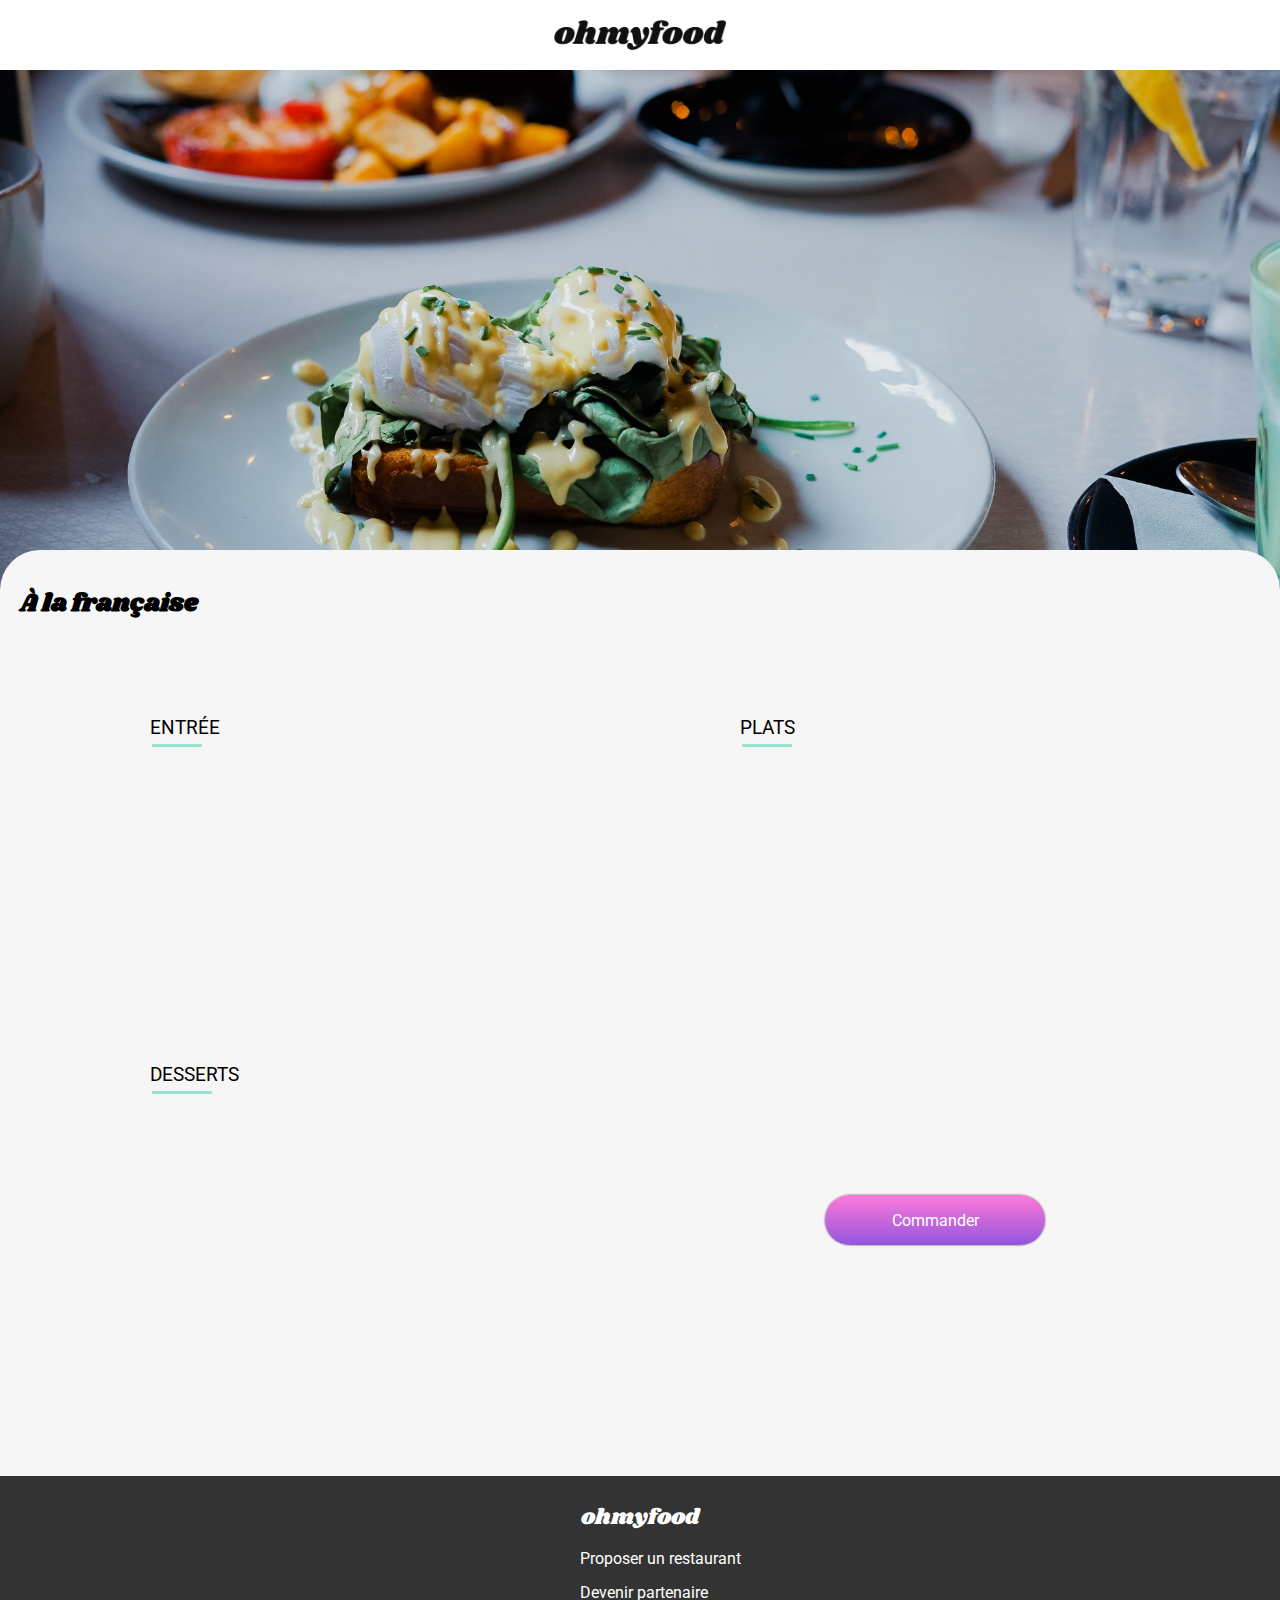
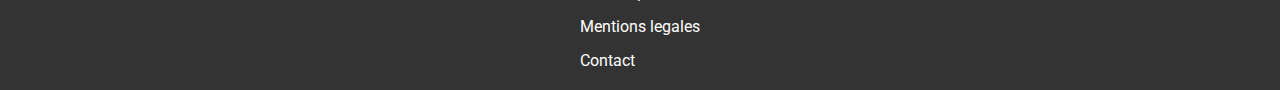
==== commit bcc2c804: "Ajout de sections et de commentaires" ====
--- a/alafrancaise.html
+++ b/alafrancaise.html
@@ -17,7 +17,7 @@
 </head>
 <body>
 
-    <header>
+    <header> <!--FLECHE RETOUR ET LE LOGO-->
 
         <div class="back-logo">
             <div class="back">
@@ -29,26 +29,28 @@
                 <img src="images/logo/ohmyfood.png" alt="logo du site">
             </div>
         </div>
+
     </header>
 
     
-    <main>
+<main>
         
-        <div class="image-table">
+        <div class="image-table"> <!--IMAGE-->
             <img src="images/restaurants/alafrancaise.jpg" alt="carte menu à la française">
         </div>
-        <section class="gastronomie"> <!--Gde section-->
+    <section class="gastronomie"> <!--GRANDE SECTION-->
             
-            <div class="titre-icone">
+            <div class="titre-icone"> <!--NOM DU RESTAO ET ICONE COEUR-->
                 <h2>À la française</h2>
                 <div class="container-heart">
                     <i class="coeurvide fa-light fa-heart"></i>
                     <i class=" coeurplein fa-solid fa-heart heart"></i>
                 </div>
             </div>
-            <div class="gastronomie-carte">
-                   <!--ENTREE-->
-                    <div class="entrees">
+            <div class="gastronomie-carte"><!--DIV ENGLOBANT LES 4 MENUS-->
+
+                       <!--Entrées-->     
+                    <section class="entrees">
                             <div class="titre-underline">
                                 <h3>Entrée</h3></div>
                             <div class="entrees-choix valid slidtop">
@@ -89,9 +91,10 @@
                                     </div>
                                 </div>
                             </div> 
-                        </div>
-
-                    <div class="plats">
+                        </section>
+               
+                 <!--Plats-->
+                    <section class="plats">
                                 <div class="titre-underline">
                                 <h3>Plats</h3></div>
                                 <div class="plats-choix valid slidtop1">
@@ -132,9 +135,10 @@
                                         </div>
                                     </div>
                                 </div>
-                            </div>
-
-                <div class="desserts ">
+                        </section>
+        
+             <!--Desserts-->
+                <section class="desserts ">
                                 <div class="titre-underline3">
                                 <h3>Desserts</h3></div>
                                 <div class="desserts-choix valid slidtop2">
@@ -150,7 +154,7 @@
                                     </div>
                                 </div> 
 
-                     <div class="desserts-choix valid slidtop2">
+                            <div class="desserts-choix valid slidtop2">
                                 <div class="description-detail">
                                     <h4>Fondant au chocolat</h4>
                                     <p>Revisité</p>
@@ -175,12 +179,13 @@
                                     </div>
                                 </div>
                             </div> 
-                     </div>
-                     <div class="container-btn">
-                         <button type="button">Commander</button>
-                     </div>
-            </div>
-        </section>
+                </section>
+
+                <div class="container-btn"> <!--BOUTON-->
+                    <button type="button">Commander</button>
+                </div>
+            </div>
+    </section>
 </main>
 
     <footer>
--- a/sass/style.css
+++ b/sass/style.css
@@ -222,7 +222,7 @@
 
 .card {
   position: relative;
-  margin: 20px 0 20px 0;
+  margin: 20px 7px 20px 7px;
   width: 530px;
   height: 290px;
   margin-top: 20px;
@@ -413,8 +413,9 @@
     margin-left: 5px;
   }
   main .entrees-choix, main .plats-choix, main .desserts-choix {
-    width: 360px;
-    margin-left: -5px;
+    padding: 10px;
+    width: 346px;
+    margin-left: 0;
     margin-right: 0;
     font-size: 15px;
   }
@@ -453,13 +454,12 @@
   display: -webkit-box;
   display: -ms-flexbox;
   display: flex;
-  -webkit-box-pack: space-evenly;
-      -ms-flex-pack: space-evenly;
-          justify-content: space-evenly;
+  -ms-flex-pack: distribute;
+      justify-content: space-around;
   -ms-flex-wrap: wrap;
       flex-wrap: wrap;
   margin: 20px 0;
-  padding: 50px 50px;
+  padding: 50px 50px !important;
   flex-wrap: wrap;
 }
 
@@ -503,7 +503,7 @@
   border-radius: 20px;
   -webkit-box-shadow: 0 5px 8px #c1c1c1;
           box-shadow: 0 5px 8px #c1c1c1;
-  background-color: #fff;
+  background-color: #ffff;
   margin: 15px 20px;
   -webkit-transition: -webkit-transform .3s ease;
   transition: -webkit-transform .3s ease;
@@ -844,7 +844,7 @@
   background-color: #f2f2f2;
 }
 
-.presentation h2 {
+.presentation h1 {
   text-align: center;
   font-family: 'Roboto';
   margin: 15px 0;
@@ -862,7 +862,7 @@
     text-align: center;
     margin-left: 20px;
   }
-  .fonctionnement h3 {
+  .fonctionnement h2 {
     margin-left: -160px;
     padding: 20px 0;
   }
@@ -879,6 +879,7 @@
 }
 
 .fonctionnement .fonctionnement-titre {
+  font-family: 'Roboto';
   font-size: 20px;
   padding: 20px 0;
   text-align: center;
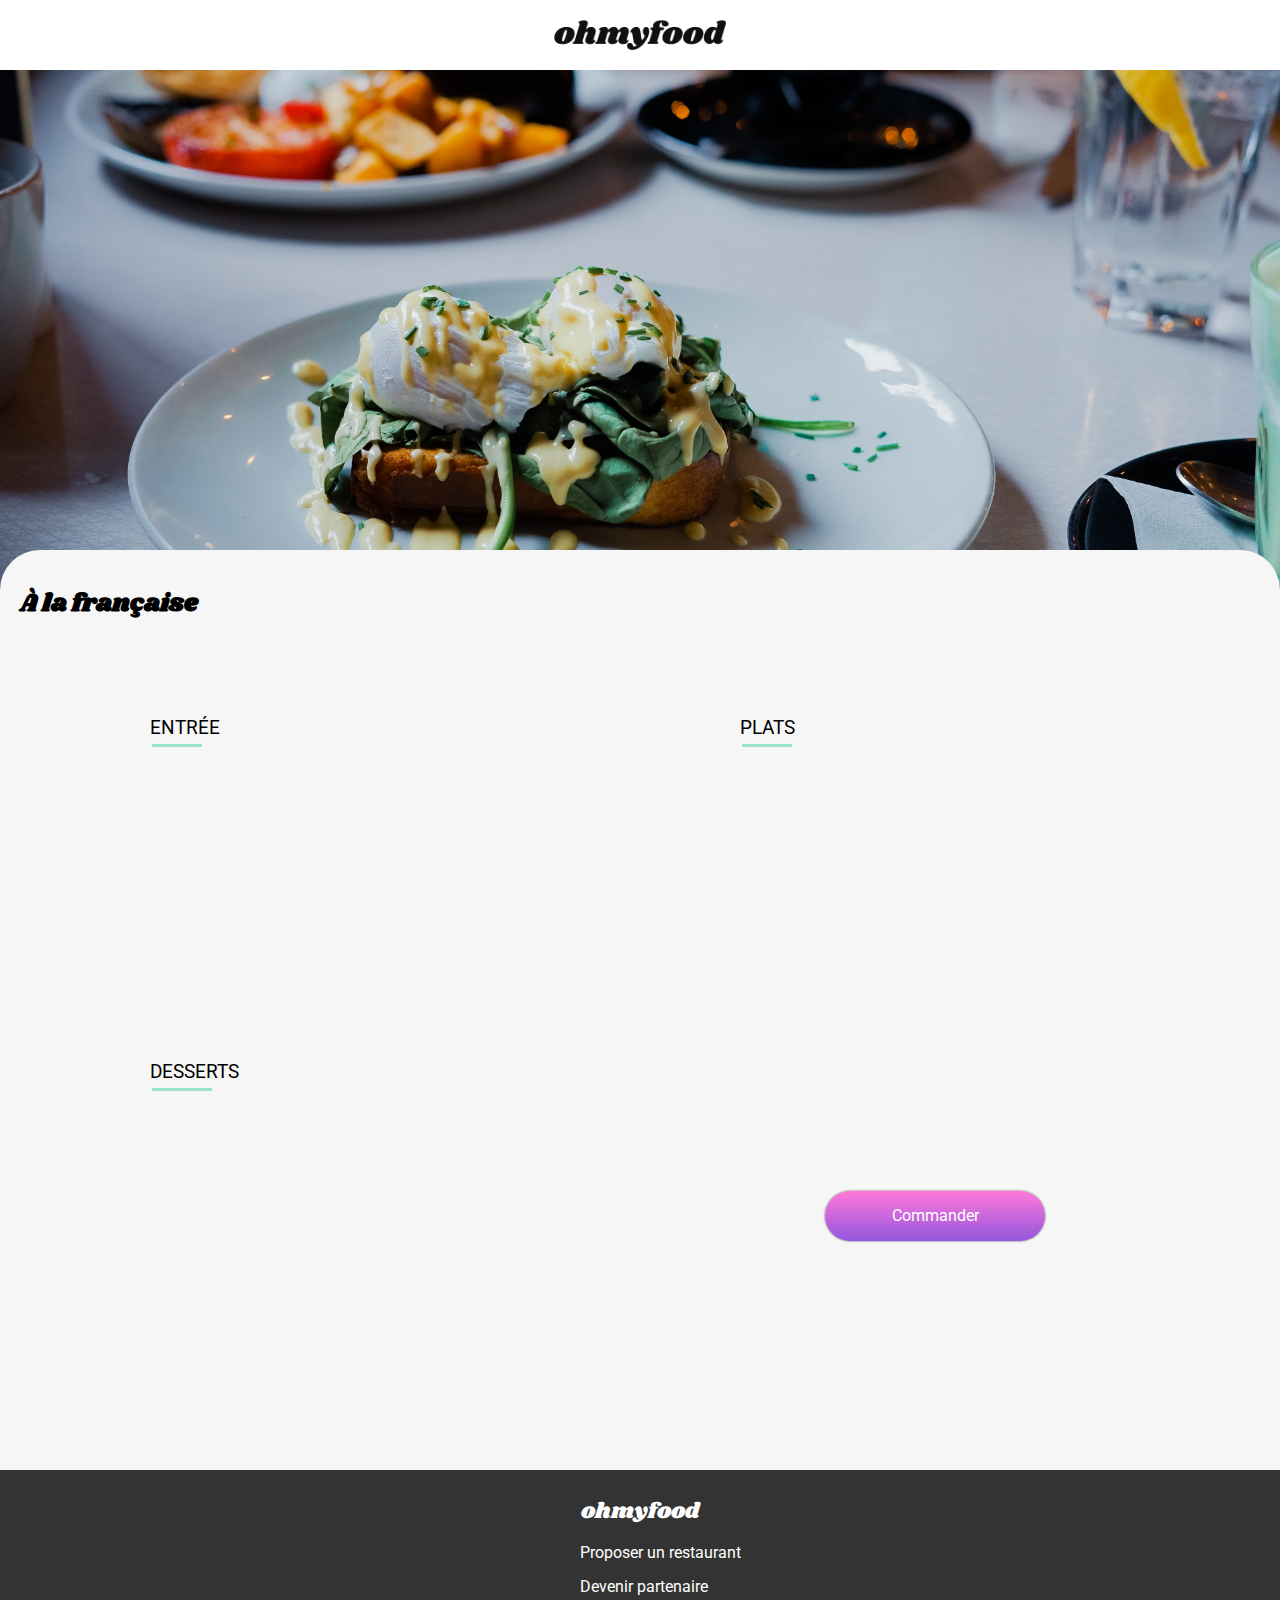
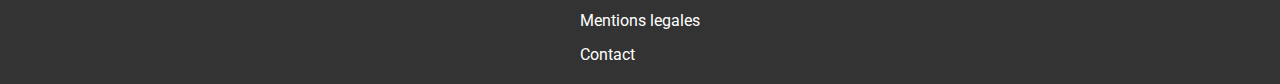
==== commit 923bd854: "Modifications des sections" ====
--- a/alafrancaise.html
+++ b/alafrancaise.html
@@ -47,10 +47,10 @@
                     <i class=" coeurplein fa-solid fa-heart heart"></i>
                 </div>
             </div>
-            <div class="gastronomie-carte"><!--DIV ENGLOBANT LES 4 MENUS-->
+            <section class="gastronomie-carte"> <!--SECTION ENGLOBANT LES 4 MENUS-->
 
                        <!--Entrées-->     
-                    <section class="entrees">
+                    <div class="entrees">
                             <div class="titre-underline">
                                 <h3>Entrée</h3></div>
                             <div class="entrees-choix valid slidtop">
@@ -91,10 +91,10 @@
                                     </div>
                                 </div>
                             </div> 
-                        </section>
+                    </div>
                
                  <!--Plats-->
-                    <section class="plats">
+                    <div class="plats">
                                 <div class="titre-underline">
                                 <h3>Plats</h3></div>
                                 <div class="plats-choix valid slidtop1">
@@ -135,10 +135,10 @@
                                         </div>
                                     </div>
                                 </div>
-                        </section>
+                    </div>
         
              <!--Desserts-->
-                <section class="desserts ">
+                <div class="desserts ">
                                 <div class="titre-underline3">
                                 <h3>Desserts</h3></div>
                                 <div class="desserts-choix valid slidtop2">
@@ -179,12 +179,12 @@
                                     </div>
                                 </div>
                             </div> 
-                </section>
+                </div>
 
                 <div class="container-btn"> <!--BOUTON-->
                     <button type="button">Commander</button>
                 </div>
-            </div>
+            </section>
     </section>
 </main>
 
--- a/sass/style.css
+++ b/sass/style.css
@@ -1,3 +1,4 @@
+@charset "UTF-8";
 /*Reset */
 * {
   -webkit-box-sizing: border-box;
@@ -37,6 +38,7 @@
   list-style-type: none;
 }
 
+/* Mixins animation de l'apparition des plats par groupe */
 @-webkit-keyframes apparition-menu {
   from {
     opacity: 0;
@@ -47,7 +49,6 @@
             transform: none;
   }
 }
-
 @keyframes apparition-menu {
   from {
     opacity: 0;
@@ -80,8 +81,8 @@
   -webkit-box-shadow: #333 0 0 10px;
           box-shadow: #333 0 0 10px;
   opacity: 0.9;
-  -webkit-transform: scale(1.02);
-          transform: scale(1.02);
+  -webkit-transform: scale(1.03);
+          transform: scale(1.03);
 }
 
 /*====LOADER===*/
@@ -379,19 +380,6 @@
   display: flex;
 }
 
-@media screen and (max-width: 992px) {
-  /*====VERSION TABLETTE====*/
-  main .image-table img {
-    height: 250px;
-  }
-  main .titre-icone .container-heart {
-    margin: -12px 0;
-  }
-  main .gastronomie-carte .container-btn {
-    margin: 30px 110px;
-  }
-}
-
 @media screen and (max-width: 767px) {
   /*====VERSION MOBILE====*/
   main .image-table img {
@@ -424,10 +412,23 @@
   }
 }
 
+@media screen and (max-width: 992px) {
+  /*====VERSION TABLETTE====*/
+  main .image-table img {
+    height: 250px;
+  }
+  main .titre-icone .container-heart {
+    margin: -12px 0;
+  }
+  main .gastronomie-carte .container-btn {
+    margin: 30px 110px;
+  }
+}
+
 .gastronomie {
   position: relative;
+  margin-top: -60px;
   width: 100%;
-  margin-top: -60px;
   z-index: 10;
   border-radius: 40px 40px 0 0;
   background-color: #f6f6f6;
@@ -459,7 +460,7 @@
   -ms-flex-wrap: wrap;
       flex-wrap: wrap;
   margin: 20px 0;
-  padding: 50px 50px !important;
+  padding: 50px 50px;
   flex-wrap: wrap;
 }
 
@@ -495,10 +496,9 @@
 }
 
 .entrees-choix, .plats-choix, .desserts-choix {
-  height: auto;
   position: relative;
   width: 400px;
-  height: 80px;
+  height: 79px;
   padding: 10px;
   border-radius: 20px;
   -webkit-box-shadow: 0 5px 8px #c1c1c1;
@@ -517,7 +517,6 @@
   white-space: nowrap;
   text-overflow: ellipsis;
   overflow: hidden;
-  z-index: 100;
   font-size: 18px;
 }
 
@@ -527,7 +526,6 @@
   overflow: hidden;
   font-size: 16px;
   margin-top: 10px;
-  z-index: 200;
 }
 
 .entrees-choix .prix-check, .plats-choix .prix-check, .desserts-choix .prix-check {
@@ -567,7 +565,7 @@
           align-items: center;
   border-radius: 0 13px 13px 0;
   margin-right: -80px;
-  margin-top: -40px;
+  margin-top: -41px;
   -webkit-transition: .3s;
   transition: .3s;
   font-size: 28px;
@@ -576,22 +574,8 @@
   transition: .3s;
 }
 
-.container-btn {
-  display: -webkit-box;
-  display: -ms-flexbox;
-  display: flex;
-  -webkit-box-pack: center;
-      -ms-flex-pack: center;
-          justify-content: center;
-  -webkit-box-align: center;
-      -ms-flex-align: center;
-          align-items: center;
-  margin: 30px 110px;
-}
-
-/*====Animations*/
+/*====Animation: Appirition progressive des plats */
 .slidtop {
-  /* Apparition des plats par groupe */
   opacity: 0;
   -webkit-transform: translateY(-20px);
           transform: translateY(-20px);
@@ -603,16 +587,16 @@
   opacity: 0;
   -webkit-transform: translateY(-20px);
           transform: translateY(-20px);
-  -webkit-animation: apparition-menu 0.8s 0.5s ease-out forwards;
-          animation: apparition-menu 0.8s 0.5s ease-out forwards;
+  -webkit-animation: apparition-menu 0.8s 0.6s ease-out forwards;
+          animation: apparition-menu 0.8s 0.6s ease-out forwards;
 }
 
 .slidtop2 {
   opacity: 0;
   -webkit-transform: translateY(-20px);
           transform: translateY(-20px);
-  -webkit-animation: apparition-menu 0.8s 0.6s ease-out forwards;
-          animation: apparition-menu 0.8s 0.6s ease-out forwards;
+  -webkit-animation: apparition-menu 0.8s 0.7s ease-out forwards;
+          animation: apparition-menu 0.8s 0.7s ease-out forwards;
 }
 
 .entrees-choix:hover, .plats-choix:hover, .desserts-choix:hover {
@@ -637,7 +621,20 @@
   -webkit-animation: rotation-icone .5s ease-in-out;
 }
 
-/*===ANIMATIONS===*/
+.container-btn {
+  display: -webkit-box;
+  display: -ms-flexbox;
+  display: flex;
+  -webkit-box-pack: center;
+      -ms-flex-pack: center;
+          justify-content: center;
+  -webkit-box-align: center;
+      -ms-flex-align: center;
+          align-items: center;
+  margin: 30px 110px;
+}
+
+/*===Animation:Slid de la gauche vers la droite du check===*/
 @-webkit-keyframes check-move {
   from {
     -webkit-transform: translateX(0);
@@ -675,7 +672,7 @@
   }
 }
 
-/*===LOGO FLECHE BACK===*/
+/*===LOGO FLECHE BACK PRESENT SUR TOUTES LES PAGES DE MENU===*/
 .back-logo {
   position: relative;
 }
@@ -727,6 +724,7 @@
 }
 
 /*====FOOTER====*/
+/*Footer centré en en desktop, tablette et à gauche version mobile*/
 @media screen and (max-width: 767px) {
   .ohmyfood ul {
     margin-left: -150px;
@@ -942,6 +940,7 @@
   color: #9356DC;
 }
 
+/* Numéros fonctionnement */
 .choisissez::after {
   font-weight: normal;
   content: "1";
